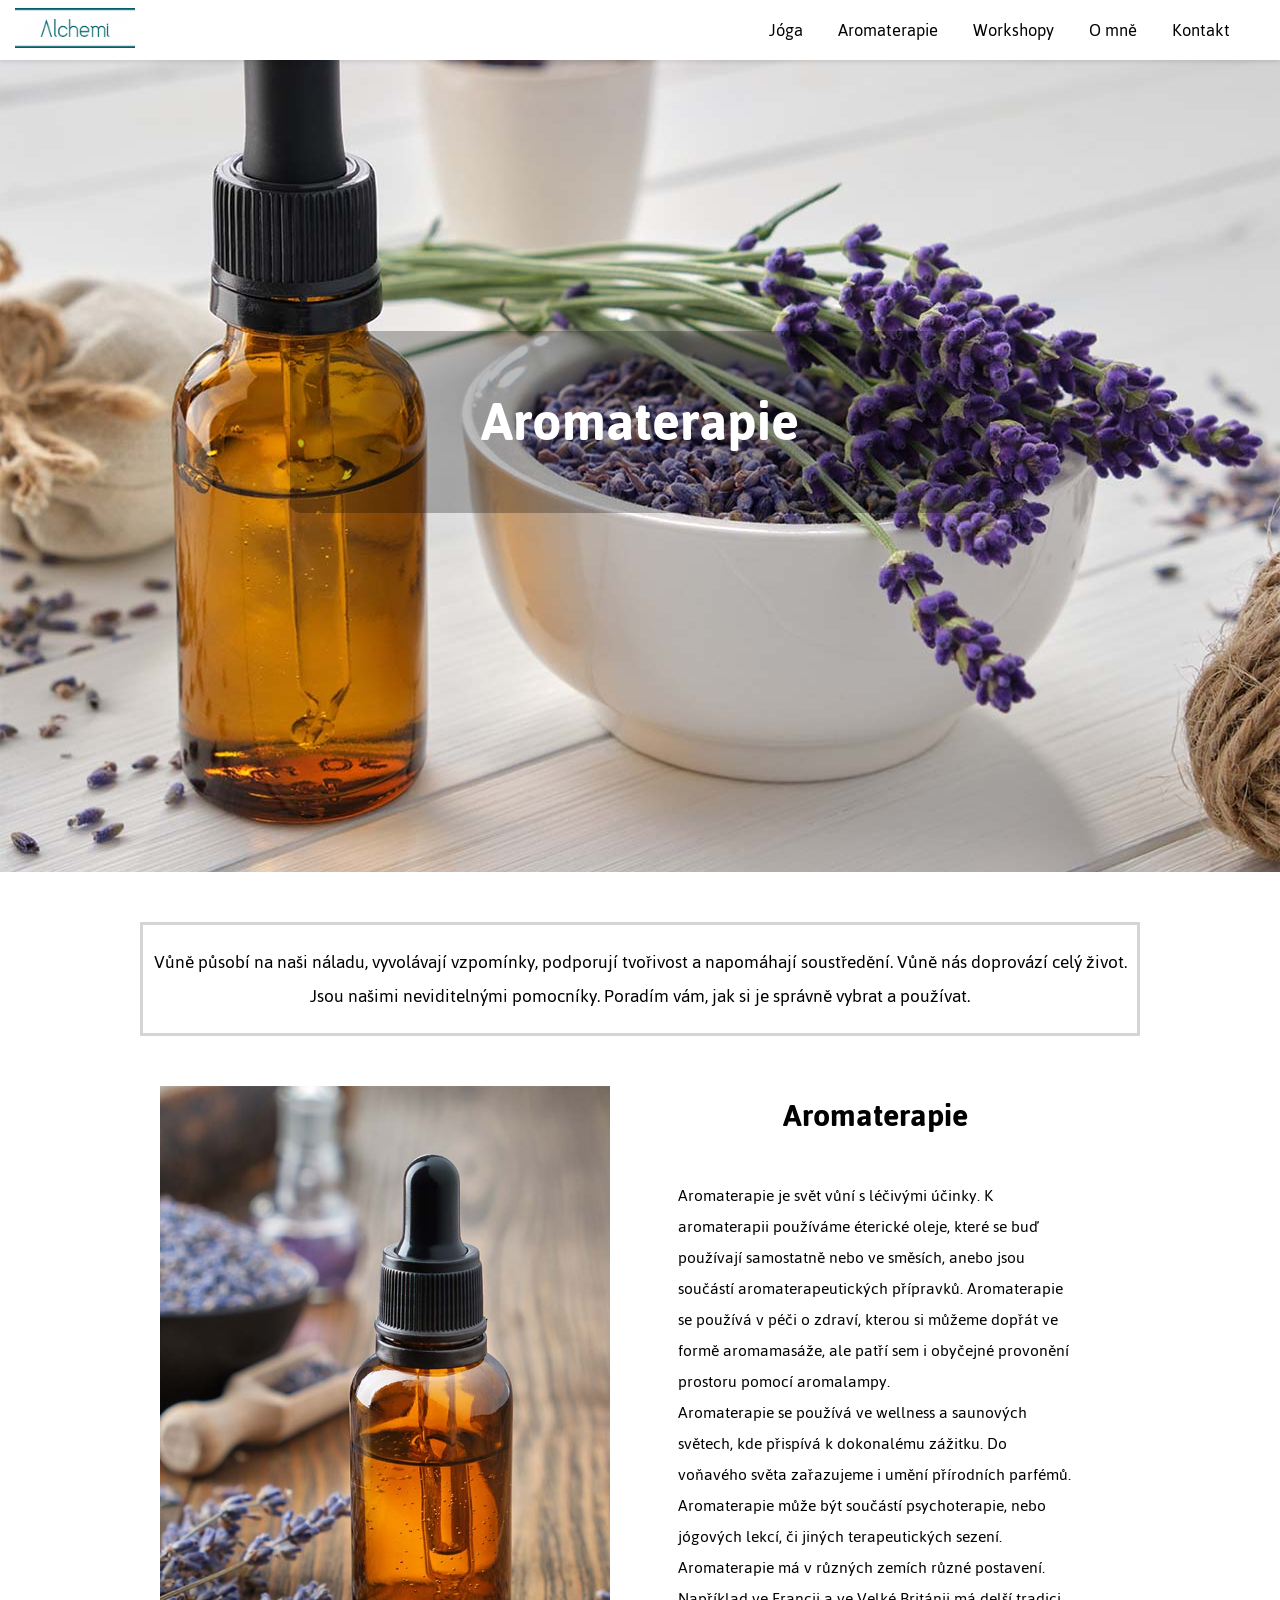
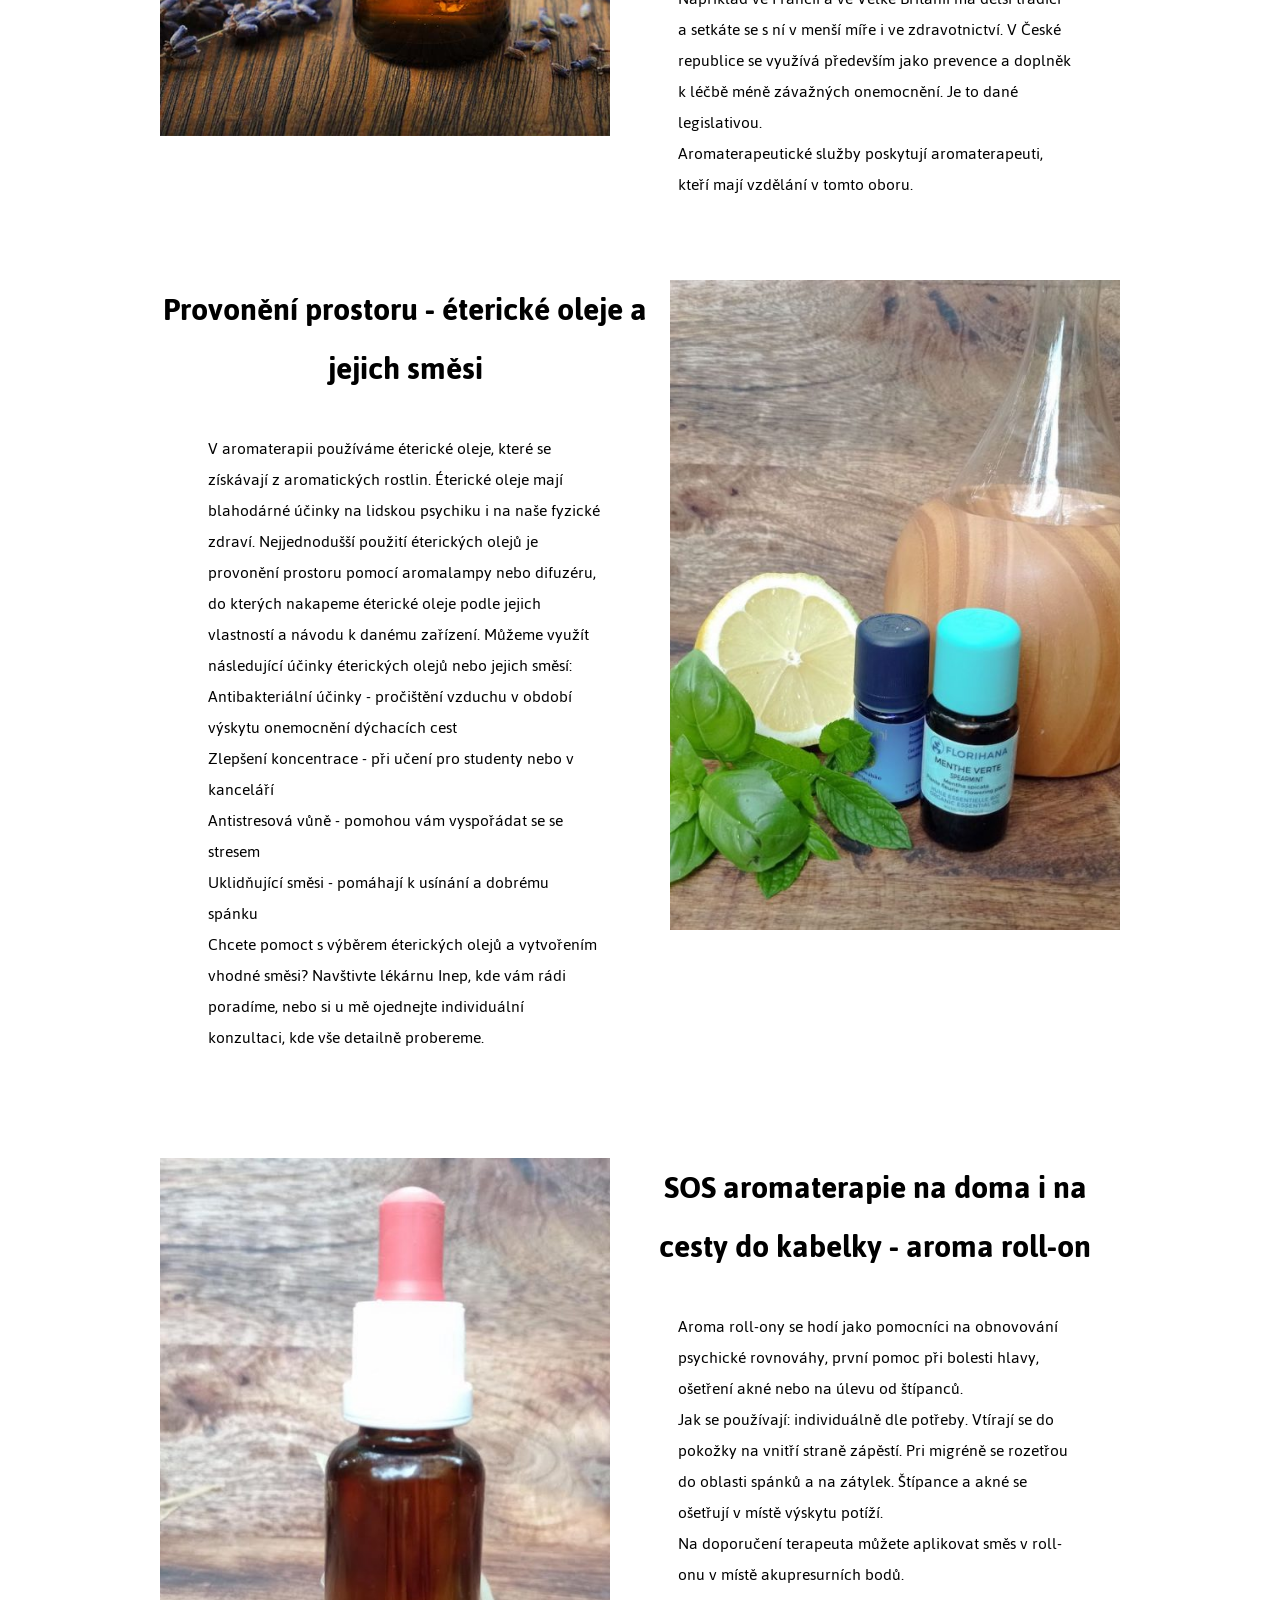
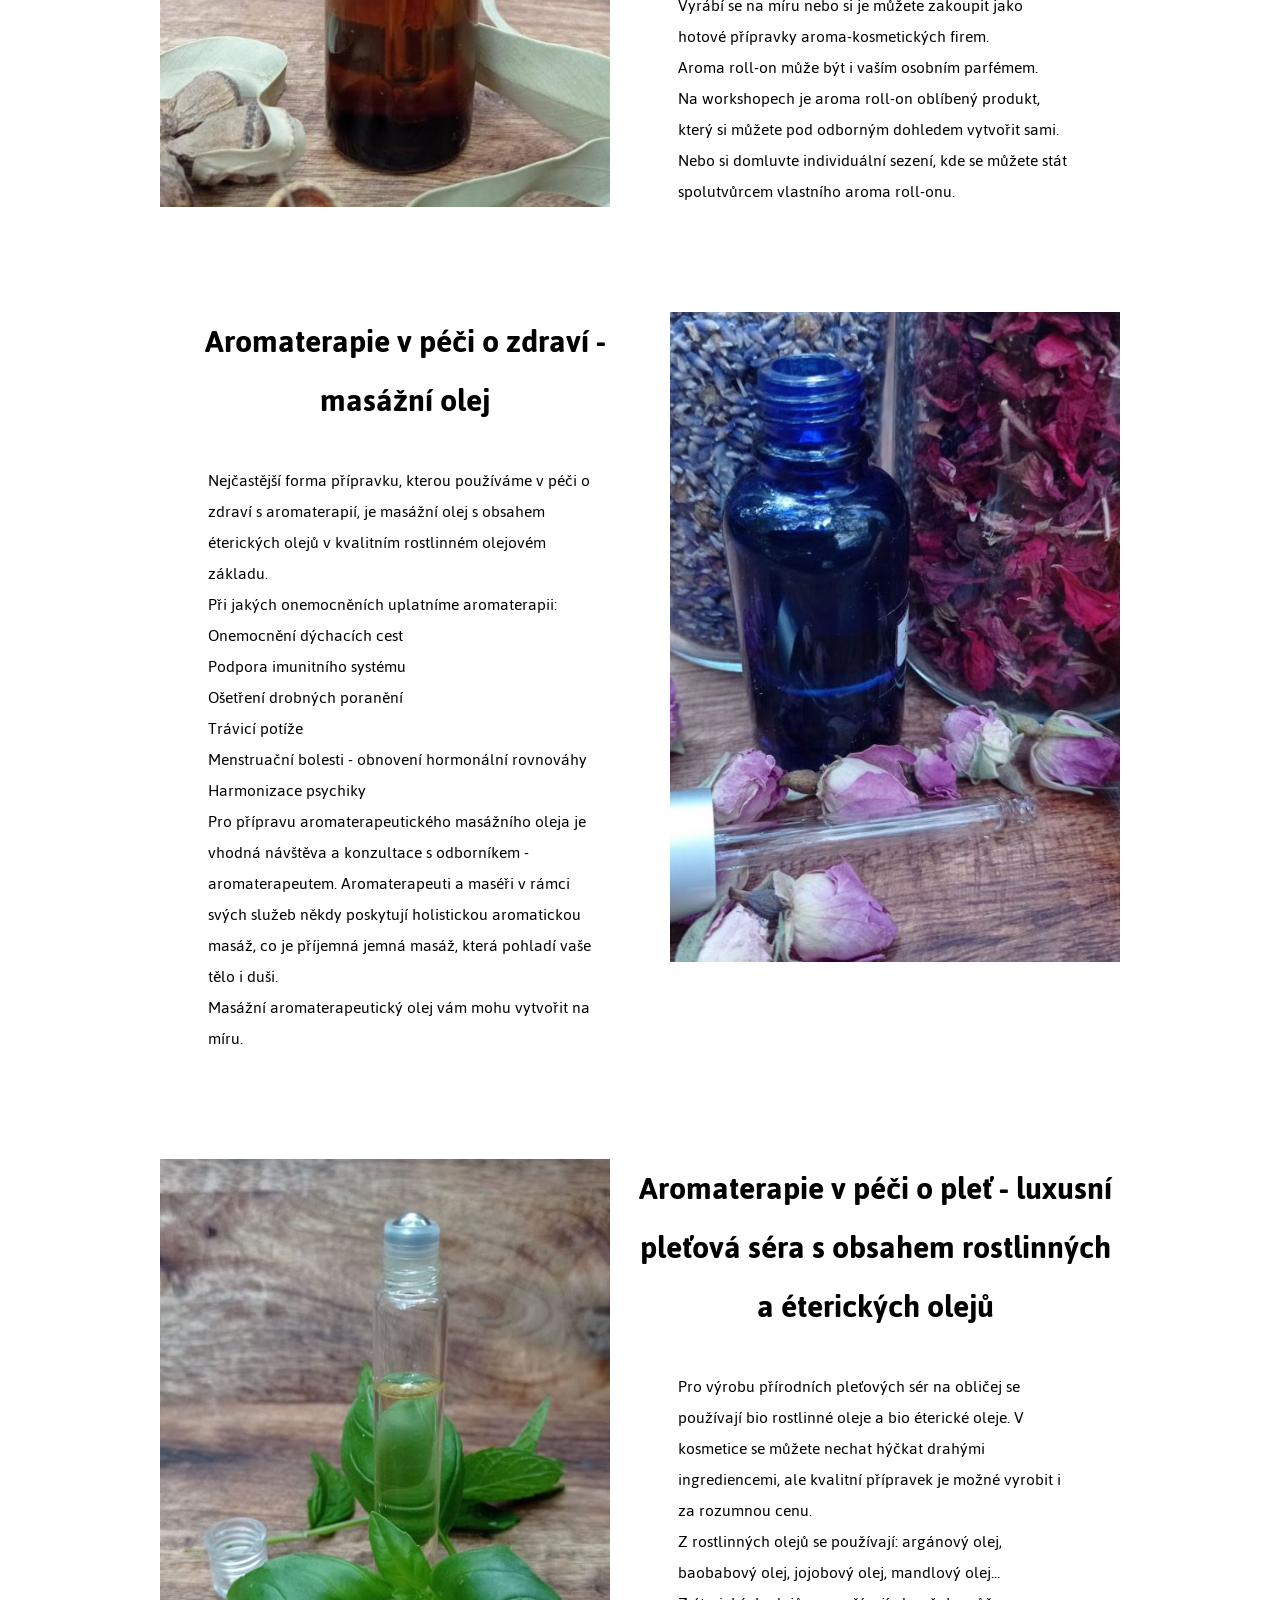
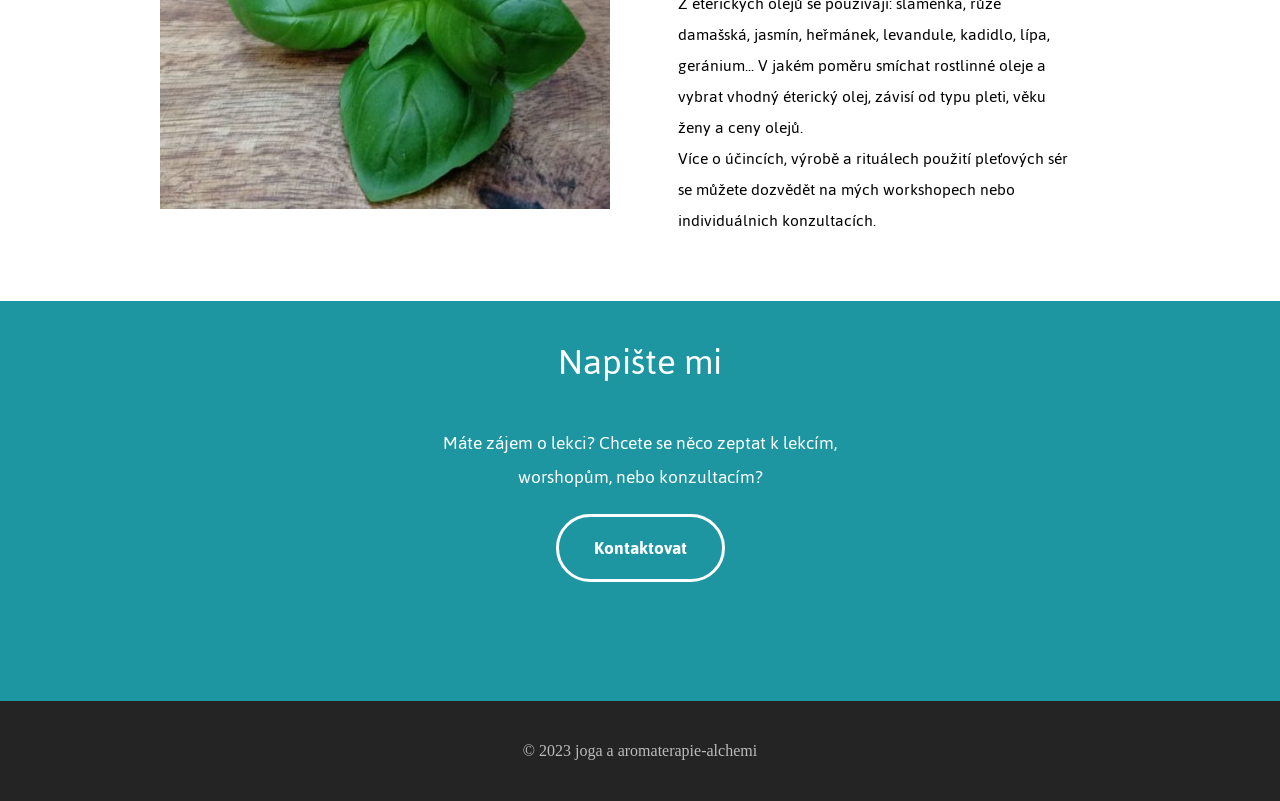
==== aromaterapie.html @ 861e8130 "Add files via upload" ====
<!DOCTYPE html>
<html lang="en">

<head>
    <meta charset="UTF-8">
    <meta name="viewport" content="width=device-width, initial-scale=1.0">
    <title>alchemi.cz</title>
    <link rel="preconnect" href="https://fonts.googleapis.com">
    <link rel="preconnect" href="https://fonts.gstatic.com" crossorigin>
    <link href="https://fonts.googleapis.com/css2?family=Jaldi:wght@400;700&display=swap" rel="stylesheet">
    <link rel="stylesheet" href="CSS/alchemi.css">
    <link rel="stylesheet" href="css/reset.css">
    <link rel="stylesheet" href="css/main.css">
</head>

<body class="body">
    <div class="header">
        <header>
            <div class="header-inner">
                <div class="header-left-logo">
                    <a href="index.html" id="site_title" title="Home">
                        <img src="obrazky/logo-Alchemi-1-300x101.png" class="logo">
                    </a>
                </div>
                <nav class="header-right-nav">
                    <ul>
                        <li><a href="joga.html">Jóga</a></li>
                        <li><a href="aromaterapie.html">Aromaterapie</a></li>
                        <li><a href="workshopy.html">Workshopy</a></li>
                        <li><a href="omne.html">O mně</a></li>
                        <li><a href="konrakt.html">Kontakt</a></li>
                    </ul>
                </nav>
                <!-- Hamburger Button -->
                <button class="hamburger-menu" aria-label="Menu">
                    <img src="obrazky/menu_45dp_1D96A1_FILL0_wght400_GRAD0_opsz48.png" alt="Menu"
                        class="hamburger-icon">
                </button>
                <!-- Sliding Menu -->
                <div class="sliding-menu">
                    <button class="close-menu" aria-label="Close Menu">
                        <img src="obrazky/close_45dp_1D96A1_FILL0_wght400_GRAD0_opsz48.png" alt="Close Menu"
                            class="close-icon">
                    </button>
                    <nav class="menu-nav">
                        <ul>
                            <li><a href="joga.html">Jóga</a></li>
                            <li><a href="aromaterapie.html">Aromaterapie</a></li>
                            <li><a href="workshopy.html">Workshopy</a></li>
                            <li><a href="omne.html">O mně</a></li>
                            <li><a href="konrakt.html">Kontakt</a></li>
                        </ul>
                    </nav>
                </div>
            </div>
        </header>
    </div>
    <div class="front-page">
        <img class="background-img" src="obrazky/zmensene-20241001T192205Z-001/aromaterapie_hlavni_alchemi_v01.jpg"
            alt="front-img">
        <div class="h1-front-div">
            <h1 class="h1-front">
                Aromaterapie
            </h1>
            <h1 class="h1-front">
            </h1>
        </div>
    </div>
    <div class="main-content">
        <div class="introduction">
            <p>Vůně působí na naši náladu, vyvolávají vzpomínky, podporují tvořivost a napomáhají soustředění. Vůně nás
                doprovází celý život. Jsou našimi neviditelnými pomocníky. Poradím vám, jak si je správně vybrat a
                používat.</p>
        </div>
        <div class="event-p">
            <img class="img-event-l" src="obrazky/zmensene-20241001T192205Z-001/aromaterapie_alchemi_A_1280_v01.jpg"
                alt="">
            <div class="event-r-text">
                <h3 class="event-text-h3">
                    Aromaterapie
                </h3>
                <p class="event-text-p">
                    Aromaterapie je svět vůní s léčivými účinky. K aromaterapii používáme éterické oleje, které se buď
                    používají samostatně nebo ve směsích, anebo jsou součástí aromaterapeutických přípravků.
                    Aromaterapie se používá v péči o zdraví, kterou si můžeme dopřát ve formě aromamasáže, ale patří sem
                    i obyčejné provonění prostoru pomocí aromalampy.
                </p>
                <p class="event-text-p">
                    Aromaterapie se používá ve wellness a saunových světech, kde přispívá k dokonalému zážitku. Do
                    voňavého světa zařazujeme i umění přírodních parfémů. Aromaterapie může být součástí psychoterapie,
                    nebo jógových lekcí, či jiných terapeutických sezení.
                </p>
                <p class="event-text-p">
                    Aromaterapie má v různých zemích různé postavení. Například ve Francii a ve Velké Británii má delší
                    tradici a setkáte se s ní v menší míře i ve zdravotnictví. V České republice se využívá především
                    jako prevence a doplněk k léčbě méně závažných onemocnění. Je to dané legislativou.
                </p>
                <p class="event-text-p">
                    Aromaterapeutické služby poskytují aromaterapeuti, kteří mají vzdělání v tomto oboru.
                </p>
            </div>
        </div>
        <div class="event-f">
            <div class="event-l-text">
                <h3 class="event-text-h3">
                    Provonění prostoru - éterické oleje a jejich směsi
                </h3>
                <p class="event-text-p">
                    V aromaterapii používáme éterické oleje, které se získávají z aromatických rostlin. Éterické oleje
                    mají blahodárné účinky na lidskou psychiku i na naše fyzické zdraví. Nejjednodušší použití
                    éterických olejů je provonění prostoru pomocí aromalampy nebo difuzéru, do kterých nakapeme éterické
                    oleje podle jejich vlastností a návodu k danému zařízení.
                    Můžeme využít následující účinky éterických olejů nebo jejich směsí:
                </p>
                <p class="event-text-p">
                    Antibakteriální účinky - pročištění vzduchu v období výskytu onemocnění dýchacích cest
                </p>
                <p class="event-text-p">
                    Zlepšení koncentrace - při učení pro studenty nebo v kanceláří
                </p>
                <p class="event-text-p">
                    Antistresová vůně - pomohou vám vyspořádat se se stresem
                </p>
                <p class="event-text-p">
                    Uklidňující směsi - pomáhají k usínání a dobrému spánku
                </p>
                <p class="event-text-p">
                    Chcete pomoct s výběrem éterických olejů a vytvořením vhodné směsi? Navštivte lékárnu Inep, kde vám
                    rádi poradíme, nebo si u mě ojednejte individuální konzultaci, kde vše detailně probereme.
                </p>
            </div>
            <img class="img-event-r"
                src="obrazky/zmensene-20241001T192205Z-001/aromaterapie_alchemi_difuzer_eo_v02-1024x766.jpg" alt="">
        </div>
        <div class="event-f">
            <img class="img-event-l"
                src="obrazky/zmensene-20241001T192205Z-001/aromaterapie_alchemi_masazniolej_v01-1024x766.jpg" alt="">
            <div class="event-r-text">
                <h3 class="event-text-h3">
                    SOS aromaterapie na doma i na cesty do kabelky - aroma roll-on
                </h3>
                <p class="event-text-p">
                    Aroma roll-ony se hodí jako pomocníci na obnovování psychické rovnováhy, první pomoc při bolesti
                    hlavy, ošetření akné nebo na úlevu od štípanců.
                </p>
                <p class="event-text-p">
                    Jak se používají: individuálně dle potřeby. Vtírají se do pokožky na vnitří straně zápěstí. Pri
                    migréně se rozetřou do oblasti spánků a na zátylek. Štípance a akné se ošetřují v místě výskytu
                    potíží.
                </p>
                <p class="event-text-p">
                    Na doporučení terapeuta můžete aplikovat směs v roll-onu v místě akupresurních bodů.
                </p>
                <p class="event-text-p">
                    Vyrábí se na míru nebo si je můžete zakoupit jako hotové přípravky aroma-kosmetických firem.
                </p>
                <p class="event-text-p">
                    Aroma roll-on může být i vaším osobním parfémem.
                </p>
                <p class="event-text-p">
                    Na workshopech je aroma roll-on oblíbený produkt, který si můžete pod odborným dohledem vytvořit
                    sami. Nebo si domluvte individuální sezení, kde se můžete stát spolutvůrcem vlastního aroma
                    roll-onu.
                </p>
            </div>
        </div>
        <div class="event-f">
            <div class="event-l-text">
                <h3 class="event-text-h3">
                    Aromaterapie v péči o zdraví - masážní olej
                </h3>
                <p class="event-text-p">
                    Nejčastější forma přípravku, kterou používáme v péči o zdraví s aromaterapií, je masážní olej s
                    obsahem éterických olejů v kvalitním rostlinném olejovém základu.
                </p>
                <p class="event-text-p">
                    Při jakých onemocněních uplatníme aromaterapii:
                </p>
                <p class="event-text-p">
                    Onemocnění dýchacích cest
                </p>
                <p class="event-text-p">
                    Podpora imunitního systému
                </p>
                <p class="event-text-p">
                    Ošetření drobných poranění
                </p>
                <p class="event-text-p">
                    Trávicí potíže
                </p>
                <p class="event-text-p">
                    Menstruační bolesti - obnovení hormonální rovnováhy
                    Harmonizace psychiky
                </p>
                <p class="event-text-p">
                    Pro přípravu aromaterapeutického masážního oleja je vhodná návštěva a konzultace s odborníkem -
                    aromaterapeutem.
                    Aromaterapeuti a maséři v rámci svých služeb někdy poskytují holistickou aromatickou masáž, co je
                    příjemná jemná masáž, která pohladí vaše tělo i duši.
                </p>
                <p class="event-text-p">
                    Masážní aromaterapeutický olej vám mohu vytvořit na míru.
                </p>
            </div>
            <img class="img-event-r"
                src="obrazky/zmensene-20241001T192205Z-001/aromaterapie_alchemi_masazniolej_v02-1024x766.jpg" alt="">
        </div>
        <div class="event-f">
            <img class="img-event-l"
                src="obrazky/zmensene-20241001T192205Z-001/aromaterapie_alchemi_rollon_v01-1024x766.jpg" alt="">
            <div class="event-r-text">
                <h3 class="event-text-h3">
                    Aromaterapie v péči o pleť - luxusní pleťová séra s obsahem rostlinných a éterických olejů
                </h3>
                <p class="event-text-p">
                    Pro výrobu přírodních pleťových sér na obličej se používají bio rostlinné oleje a bio éterické
                    oleje. V kosmetice se můžete nechat hýčkat drahými ingrediencemi, ale kvalitní přípravek je možné
                    vyrobit i za rozumnou cenu.
                </p>
                <p class="event-text-p">
                    Z rostlinných olejů se používají: argánový olej, baobabový olej, jojobový olej, mandlový olej...
                </p>
                <p class="event-text-p">
                    Z éterických olejů se používají: slaměnka, růže damašská, jasmín, heřmánek, levandule, kadidlo,
                    lípa, geránium...
                    V jakém poměru smíchat rostlinné oleje a vybrat vhodný éterický olej, závisí od typu pleti, věku
                    ženy a ceny olejů.
                </p>
                <p class="event-text-p">
                    Více o účincích, výrobě a rituálech použití pleťových sér se můžete dozvědět na mých workshopech
                    nebo individuálnich konzultacích.
                </p>
            </div>
        </div>
        <div class="contact-me">
            <h1>Napište mi</h1>
            <p>Máte zájem o lekci? Chcete se něco zeptat k lekcím, worshopům, nebo konzultacím?</p>
            <a href="kontakt.html" class="contact-me-button">Kontaktovat</a>
            <div class="contact-me-logos">
                <a href="#" class="contact-me-logo">
                    <img src="" alt="">
                </a>
                <a href="#" class="contact-me-logo">
                    <img src="" alt="">
                </a>
                <a href="#" class="contact-me-logo">
                    <img src="" alt="">
                </a>
            </div>
        </div>
        <div class="footer">
            <p class="copyright">
                © 2023 joga a aromaterapie-alchemi
            </p>
        </div>
    </div>
    <script src="JS/alchemi.js"></script>
</body>

</html>
---- CSS/alchemi.css ----
.jaldi-regular {
    font-family: "Jaldi", sans-serif;
    font-weight: 400;
    font-style: normal;
}

.jaldi-bold {
    font-family: "Jaldi", sans-serif;
    font-weight: 700;
    font-style: normal;
}

html {
    width: 100%;
}


html,
body {
    margin: 0;
    padding: 0;
}


*,
*::before,
*::after {
    box-sizing: border-box;
}


body {
    width: 100%;
    margin: 0;
    background-color: #FFF;
}

a {
    cursor: pointer;
    color: black;
    text-decoration: none;
}


.header {
    width: 100%;
    position: sticky;
    top: 0;
    background-color: white;
    z-index: 1000;
    padding: 0 15px;
    box-shadow: 0 2px 4px rgba(0, 0, 0, 0.1);
}


.header-inner {
    display: flex;
    justify-content: space-between;
    align-items: center;
    height: 60px;
}

.header-left-logo {
    display: block;
}

.header-right-nav ul {
    display: flex;
    flex-direction: row;
    justify-content: right;
}

.logo {
    width: 120px;
    /* Adjust size for small screens */
    height: auto;
}

.header-right-nav li {
    font-family: "Jaldi", sans-serif;
    margin-right: 35px;
    font-size: 19px;
    display: block;
}

.hamburger-menu {
    background: none;
    border: none;
    padding: 0;
    cursor: pointer;
}

.front-page {
    display: flex;
    width: 100%;
    margin-top: 62px;
    height: 600px;
    justify-content: center;
    align-items: center;

}

.h1-front-div {
    min-width: 700px;
    border-radius: 10px;
    background-color: rgba(0, 0, 0, 0.267);
}

.h1-front {
    position: static;
    z-index: 1;
    color: white;
    font-family: Jaldi;
    text-align: center;
    font-size: 60px;

}


.h1-front:first-child {
    margin-bottom: 0;
}


.h1-front:last-child {
    margin-top: 0;
}

.background-img {
    position: absolute;
    width: 100%;
    height: 100%;
    object-fit: cover;
    z-index: -1;
    left: 0;
    margin-bottom: 1px;
}


.footer {
    position: relative;
    width: 100%;
    height: 100px;
    background-color: rgb(36, 36, 36);
    display: flex;
    align-items: center;
    justify-content: center;
}

.copyright {
    color: rgb(187, 187, 187);
}



.event-main {
    display: flex;
    flex-direction: row;
    justify-content: space-between;
    position: static;
    margin-top: 220px;
    margin-bottom: 25px;
    max-width: 1000px;
    background-color: white;
    border-radius: 30px;
    padding: 40px 20px;

}

.event-o {
    display: flex;
    flex-direction: row;
    justify-content: space-between;
    position: static;
    margin-top: 300px;
    margin-bottom: 25px;
    max-width: 1000px;
    background-color: white;
    border-radius: 30px;
    padding: 40px 20px;

}


.event-h-1 {
    display: flex;
    flex-direction: row;
    justify-content: space-between;
    position: static;
    margin-top: 300px;
    margin-bottom: 25px;
    max-width: 1000px;
    max-height: 25w0px;
    background-color: white;
    border-radius: 30px;


}

.event-h {
    display: flex;
    flex-direction: row;
    justify-content: space-between;
    position: static;
    margin-top: 50px;
    margin-bottom: 25px;
    max-width: 1000px;
    max-height: 25w0px;
    background-color: white;
    border-radius: 30px;


}


.event-f {
    display: flex;
    flex-direction: row;
    justify-content: space-between;
    position: static;
    margin-top: 0px;
    margin-bottom: 25px;
    max-width: 1000px;
    background-color: white;
    border-radius: 30px;
    padding: 40px 20px;

}


.event {
    display: flex;
    flex-direction: row;
    justify-content: space-between;
    position: static;
    margin-top: 150px;
    margin-bottom: 25px;
    max-width: 1000px;
    background-color: white;
    border-radius: 30px;
    padding: 40px 20px;

}

.event-p {
    display: flex;
    flex-direction: row;
    justify-content: space-between;
    position: static;
    margin-top: 10px;
    max-width: 1000px;
    background-color: white;
    border-radius: 30px;
    padding: 40px 20px;

}

.event-k {
    display: flex;
    flex-direction: row;
    justify-content: space-between;
    position: static;
    margin-top: 300px;
    max-width: 1000px;
    background-color: white;
    border-radius: 30px;
    padding: 40px 20px;

}

.event-pp {
    display: flex;
    flex-direction: row;
    justify-content: space-between;
    position: static;
    margin-top: 170px;
    max-width: 1000px;
    background-color: white;
    border-radius: 30px;
    padding: 40px 20px;

}

.img-event-l {
    max-height: 650px;
    max-width: 450px;
    object-fit: cover;
    margin-right: 10px;
}

.img-event-r {
    max-height: 650px;
    max-width: 450px;
    object-fit: cover;
    margin-left: 10px;
}

.img-event-l-h {
    height: 280px;
    width: 450px;
    object-fit: cover;
    margin-right: 10px;
    object-position: 0 -100px;
    /* Change this line */
}

.img-event-r-h {
    height: 280px;
    width: 450px;
    object-fit: cover;
    margin-left: 10px;
}

.main-content {
    display: flex;
    flex-direction: column;
    align-items: center;
}


.event-p-text {
    font-family: Jaldi;
    margin-left: 25px;
    max-width: 450px;
}


.event-r-text {
    font-family: Jaldi;
    margin-left: 10px;
    min-width: 300px;
    max-width: 500px;
}

.event-l-text {
    font-family: Jaldi;
    margin-right: 10px;
    min-width: 300px;
    max-width: 500px;
}

.event-text-h3 {
    font-size: 35px;
    margin-top: 0;
    padding-top: 0;
    text-align: center;
    /* Ensure header text is centered */
}

.event-text-p {
    font-size: 18px;
    margin: 0 3rem;

}

.event-text-p-p {
    font-size: 18px;
    margin: 0 3rem;
    margin-bottom: 20px;

}

.event-text-p-spzl {
    font-size: 20px;
    color: rgb(146, 48, 97);
    font-weight: 800;
}


.introduction {
    margin-top: 200px;
    max-width: 1000px;
    border: solid 3px #D5D5D5;
}

.introduction p {
    font-size: 20px;
    font-family: jaldi;
    text-align: center;
}

.main-menu {
    background-color: white;
    max-width: 1140px;
    margin-top: 30px;
    border-radius: 30px;
    height: 300px;
    margin-bottom: 70px;
}

.main-menu-inner {
    display: flex;
    justify-content: space-between;
    padding: 0 0px;
    font-family: jaldi;
    align-items: center;
}

.main-menu-inner p {
    font-size: 20px;
    text-align: center;
}

.main-menu-element-a {
    font-size: 35px;
    text-align: center;
}

.main-menu img {
    height: 50px;
    object-fit: contain;
}

.main-menu-element {

    width: 250px;
    padding: 50px 0 10px;
    margin: 0 20px;
    display: flex;
    flex-direction: column;
    align-items: center;
    height: 260px;
}

.rewiev {
    display: flex;
    flex-direction: column;
    width: 100%;
    height: auto;
    /* Allow the height to adjust dynamically */
    padding: 20px;
    background-color: #F2F2F2;
    box-sizing: border-box;
    /* Include padding in total width/height */
}

.rewiev p {
    font-family: jaldi;
    max-width: 460px;
    text-align: center;
}

.rewiev-p {
    font-size: 20px;
}

.rewiev-h1 {
    font-size: 20px;
    font-weight: 600;
    margin: 0;
}

.rewiev-h2 {
    font-size: 12px;
    margin-top: 0;
}

.rewiev h1 {
    font-family: jaldi;
    text-align: center;
    font-size: 50px;
}

.rewiev-collum {
    display: flex;
    flex-direction: row;
    flex-wrap: wrap;
    /* Ensure items wrap on smaller screens */
    justify-content: center;
    /* Center the items */
    gap: 20px;
    /* Add space between columns */
    margin: 0;
}


.rewiev-cell {
    width: 450px;
    display: flex;
    flex-direction: column;
}

.rewiev-content {
    display: flex;
    flex-direction: column;
    width: 100%;
}

.contact-button {
    color: grey;
    border-radius: 100px;
    border: solid;
    border-width: 2px;
    padding: 5px 40px;
    font-size: 18px;
    font-weight: 600;
    margin-left: 80px;
}

.contact-button:hover {
    background-color: #1D96A1;
    color: white;
    border: #1D96A1;
    transition: color 1s, border 1s;
}

.contact-me {
    background-color: #1D96A1;
    color: white;
    font-family: jaldi;
    width: 100%;
    height: 400px;
    display: flex;
    flex-direction: column;
    width: 100%;
    align-items: center;
}

.contact-me h1 {
    font-size: 40px;
    font-weight: 400;
    margin-bottom: 10px;
}

.contact-me p {
    max-width: 400px;
    text-align: center;
    font-size: 20px;
}

.contact-me-button {
    color: white;
    border-radius: 100px;
    border: solid;
    border-width: 3px;
    padding: 14px 35px;
    font-size: 20px;
    font-weight: 600;
}

.contact-me-button:hover {
    background-color: grey;
    border: grey;
    transition: background-color 1s, border 1s;
}

.kontakt-h h1 {
    font-family: jaldi;
    font-size: 40px;
    text-align: center;
    font-weight: 400;
}

.hamburger-menu {
    display: none;
    /* Hidden by default */
    background: none;
    border: none;
    padding: 0;
    cursor: pointer;
    z-index: 1002;
    /* Ensure it is above the sliding menu */
}

.hamburger-icon {
    width: 30px;
    /* Adjust size as needed */
    height: 30px;
}

/* Sliding menu styles */
.sliding-menu {
    position: fixed;
    top: 0;
    right: -100%;
    /* Initially hidden off-screen */
    width: 80%;
    /* Covers 80% of the viewport width */
    height: 100%;
    background-color: rgba(0, 0, 0, 0.5);
    /* Half-transparent black background */
    transition: right 0.3s ease-in-out;
    z-index: 1001;
    overflow-y: auto;
    /* Enable scrolling if needed */
}


/* Close button styling */
.close-menu {
    position: absolute;
    top: 20px;
    right: 20px;
    background: none;
    border: none;
    padding: 0;
    cursor: pointer;
    z-index: 1002;
}

.close-icon {
    width: 30px;
    /* Adjust size as needed */
    height: 30px;
    object-fit: contain;
    /* Ensures the image scales nicely */
}

.sliding-menu.active {
    right: 0;
    /* Slide in from the left */
}

.menu-nav ul {
    list-style: none;
    padding: 20px;
    margin: 0;
    display: flex;
    flex-direction: column;
    gap: 20px;
    /* Add spacing between items */
}

.menu-nav li a {
    text-decoration: none;
    font-family: "Jaldi", sans-serif;
    font-size: 20px;
    color: white;
}

/* Base styles remain the same as your original CSS */

/* Responsive Design */
@media (max-width: 1200px) {
    .header-inner {
        margin-left: 50px;
        margin-right: 50px;
    }

    .logo {
        width: 90px;
    }

    .header-right-nav li {
        font-size: 17px;
        margin-right: 20px;
    }

    .h1-front {
        font-size: 45px;
    }

    .main-menu-inner p {
        font-size: 18px;
    }

    .main-menu-element-a {
        font-size: 30px;
    }

    .img-event-l,
    .img-event-r {
        height: 550px;
        width: 400px;
    }

    .event-main,
    .event-f,
    .event-o,
    .event {
        margin-top: 150px;
        max-width: 800px;
        padding: 30px 10px;
    }

    .event-text-h3 {
        font-size: 30px;
    }

    .event-text-p {
        font-size: 18px;
    }
}

@media (max-width: 768px) {


    .header-right-nav ul {
        flex-direction: column;
    }

    .header-right-nav li {
        margin-right: 0;
        margin-bottom: 10px;
    }


    .hamburger-menu {
        display: block;
        /* Show the hamburger button */
    }


    .header-right-nav {
        display: none;
    }


    .front-page {
        flex-direction: column;
        height: 400px;
    }

    .h1-front-div {
        min-width: 400px;
    }

    .h1-front {
        font-size: 35px;
    }

    .img-event-l,
    .img-event-r {
        height: 400px;
        width: 300px;
    }

    .event-h {
        flex-direction: column;
        align-items: center;
        text-align: center;
        margin-top: 50px;
    }

    .event-main {
        flex-direction: column;
        align-items: center;
        text-align: center;
        margin-top: 300px;
    }

    .event-f,
    .event-o,
    .event,
    .event-h-1,
    .event-p {
        flex-direction: column;
        align-items: center;
        text-align: center;
    }

    .event-r-text,
    .event-l-text {
        margin: 0;
    }

    .main-menu {
        width: 100%;
        margin-top: 20px;
        height: auto;
    }

    .main-menu-inner {
        flex-direction: column;
    }

    .main-menu-element {
        margin: 20px 0;
    }

    .rewiev-collum {
        flex-direction: column;
        /* Stack items vertically */
        align-items: center;
        /* Center items */
        margin: 0;
        padding: 0 10px;
        /* Add padding for small screens */
    }

    .rewiev-cell {
        width: 100%;
        /* Ensure it takes full width on smaller screens */
        margin-bottom: 20px;
        justify-content: center;
        align-items: center;
    }

    .rewiev h1 {
        font-size: 24px;
        /* Reduce header size */
        margin-bottom: 20px;
    }

    .rewiev p {
        font-size: 16px;
        /* Reduce paragraph text size */
    }


    .contact-button {
        margin: 0;
    }

    .introduction {
        margin-top: 300px;
    }

    .contact-me {
        text-align: center;
        height: auto;
        padding: 20px;
    }

    .contact-me p {
        max-width: 100%;
    }
}

@media (max-width: 480px) {

    .header-inner {
        padding: 0 20px;
    }

    .hamburger-icon {
        width: 20px;
        height: 20px;
    }

    .menu-nav ul {
        gap: 10px;
        /* Reduce spacing for better fit */
    }

    .menu-nav li a {
        font-size: 16px;
        /* Smaller text for better fit */
    }

    .close-icon {
        width: 18px;
        height: 18px;
    }

    .event-p {
        align-items: center;
    }

    .header-inner {
        margin-left: 10px;
        margin-right: 10px;
    }

    .logo {
        width: 70px;
    }

    .h1-front {
        font-size: 25px;
    }

    .h1-front-div {
        min-width: 300px;
    }


    .event-text-h3 {
        font-size: 24px;
    }

    .event-text-p {
        font-size: 16px;
    }

    .img-event-l,
    .img-event-r {
        height: 300px;
        width: 200px;
    }

    .rewiev h1 {
        font-size: 30px;
    }

    .rewiev-p {
        font-size: 16px;
    }

    .rewiev-h1 {
        font-size: 18px;
    }

    .introduction p {
        font-size: 16px;
    }

    .rewiev-h2 {
        font-size: 10px;
    }

    .contact-me h1 {
        font-size: 25px;
    }

    .contact-me p {
        font-size: 16px;
        max-height: 50px;
    }

    .contact-me-button {
        font-size: 16px;
        padding: 10px 20px;
    }

    .contact-button {
        font-size: 16px;
        align-items: center;
        margin: 0;
    }

    .header {
        width: 100%;
        border-radius: 0;
        margin: none;
        top: 0;
        padding: auto;
    }

    header {
        width: 100%;
        border-radius: 0;
        margin: none;
        top: 0;
        padding: auto;
    }

    .header-inner {
        width: 100%;
        border-radius: 0;
        margin: 0;
        padding: auto;
    }

    .contact-me {
        padding: 0;
    }
}
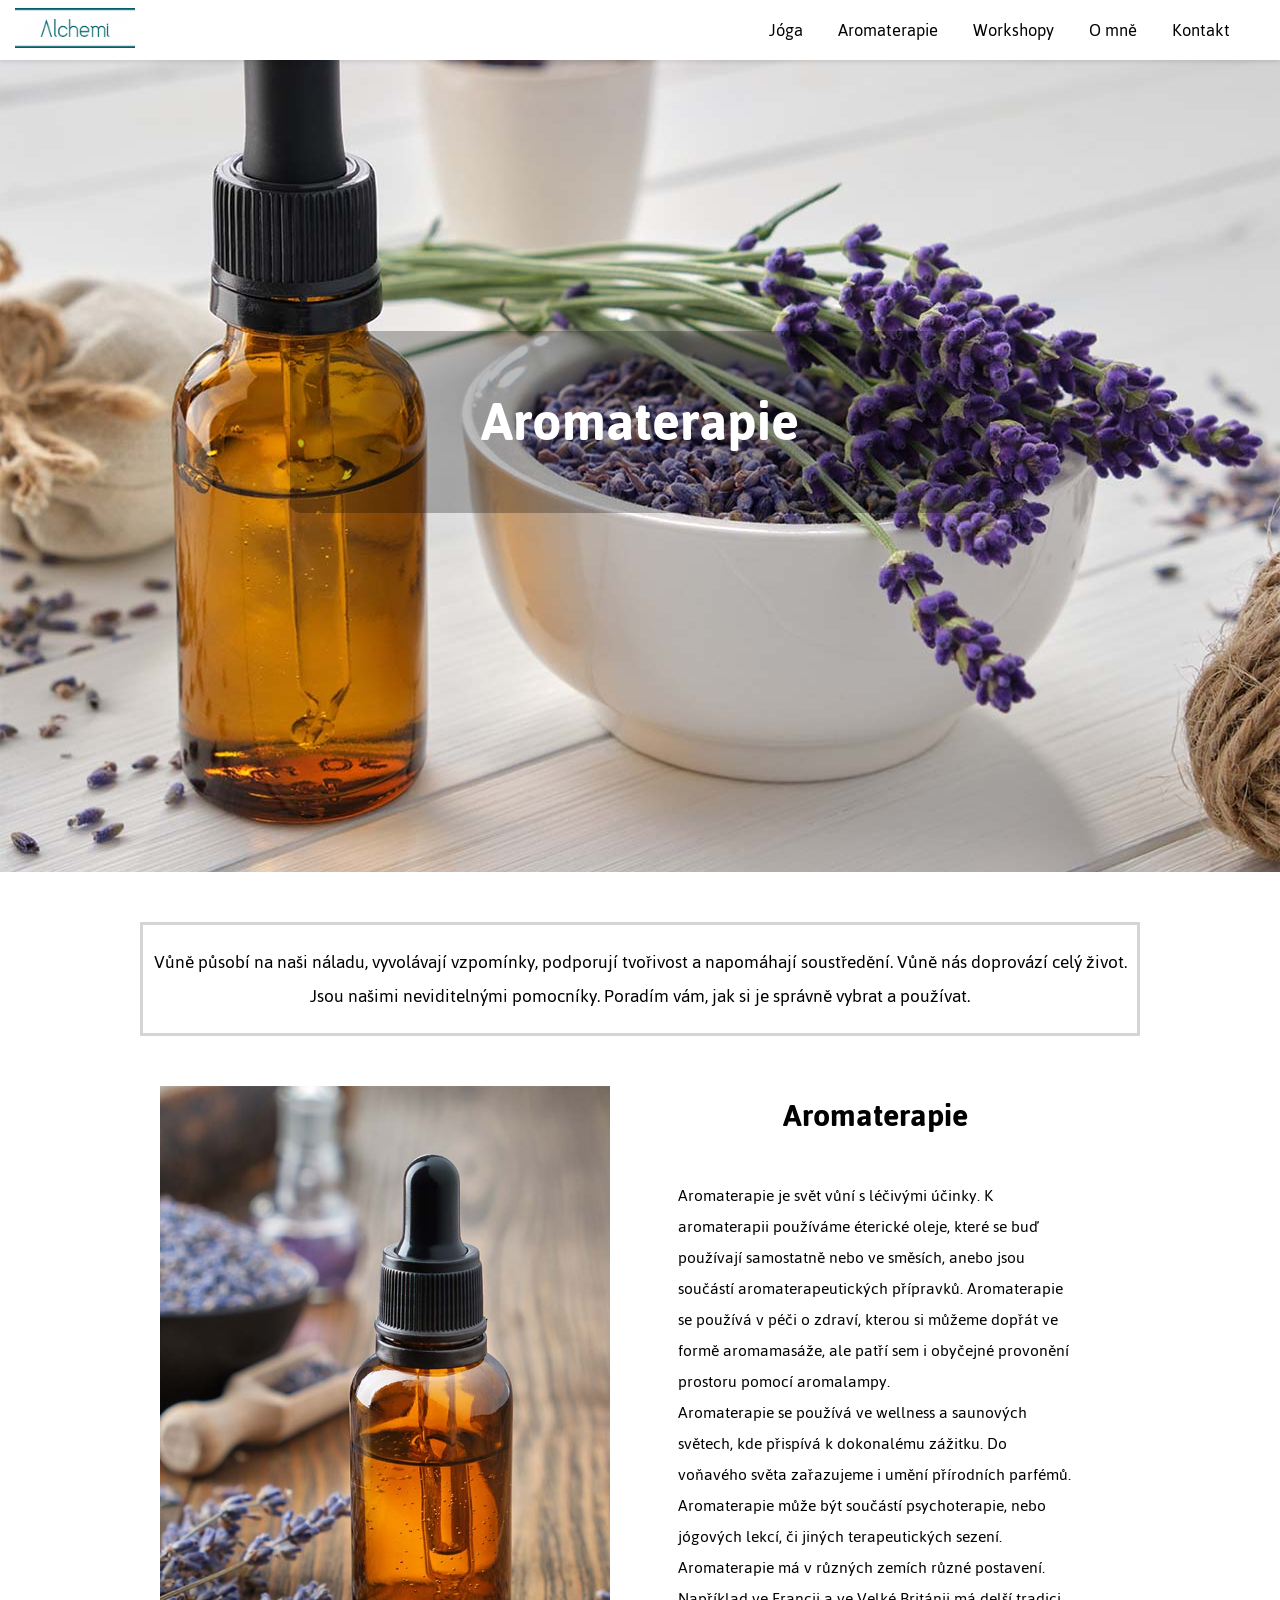
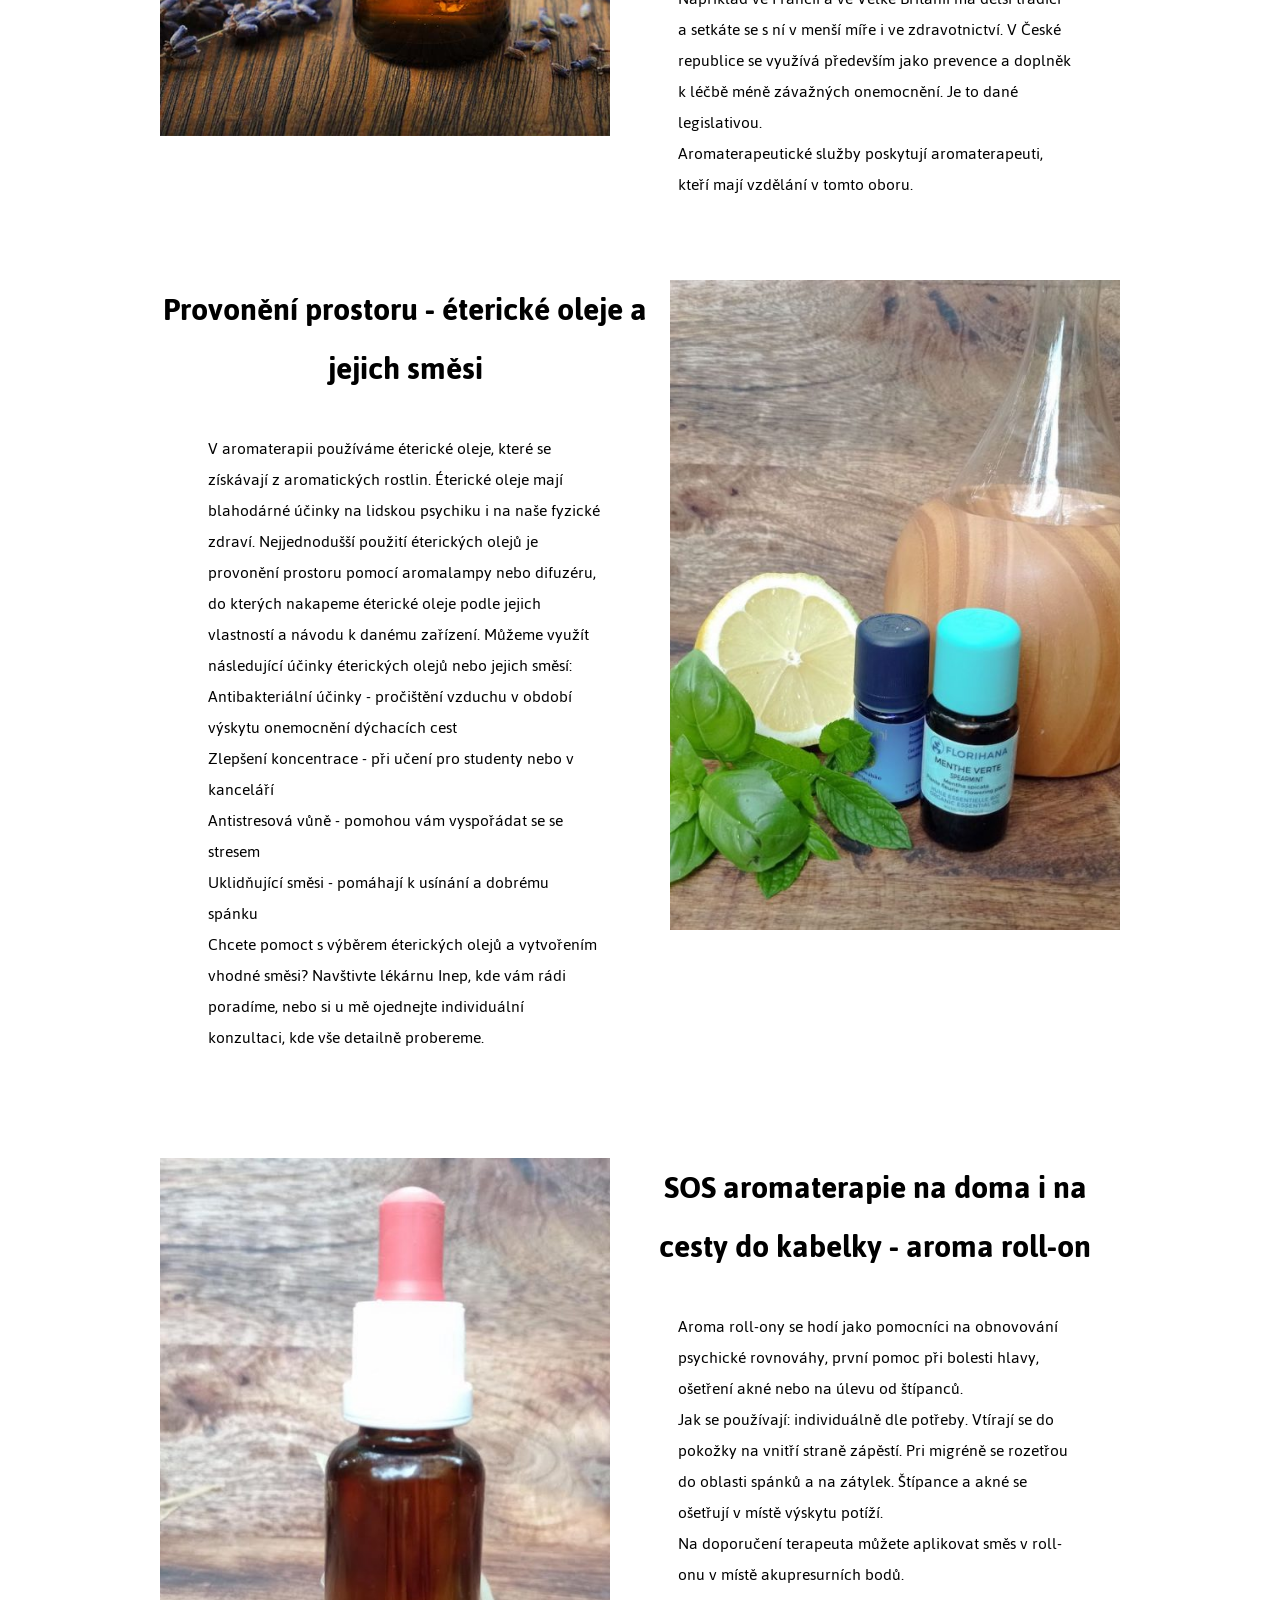
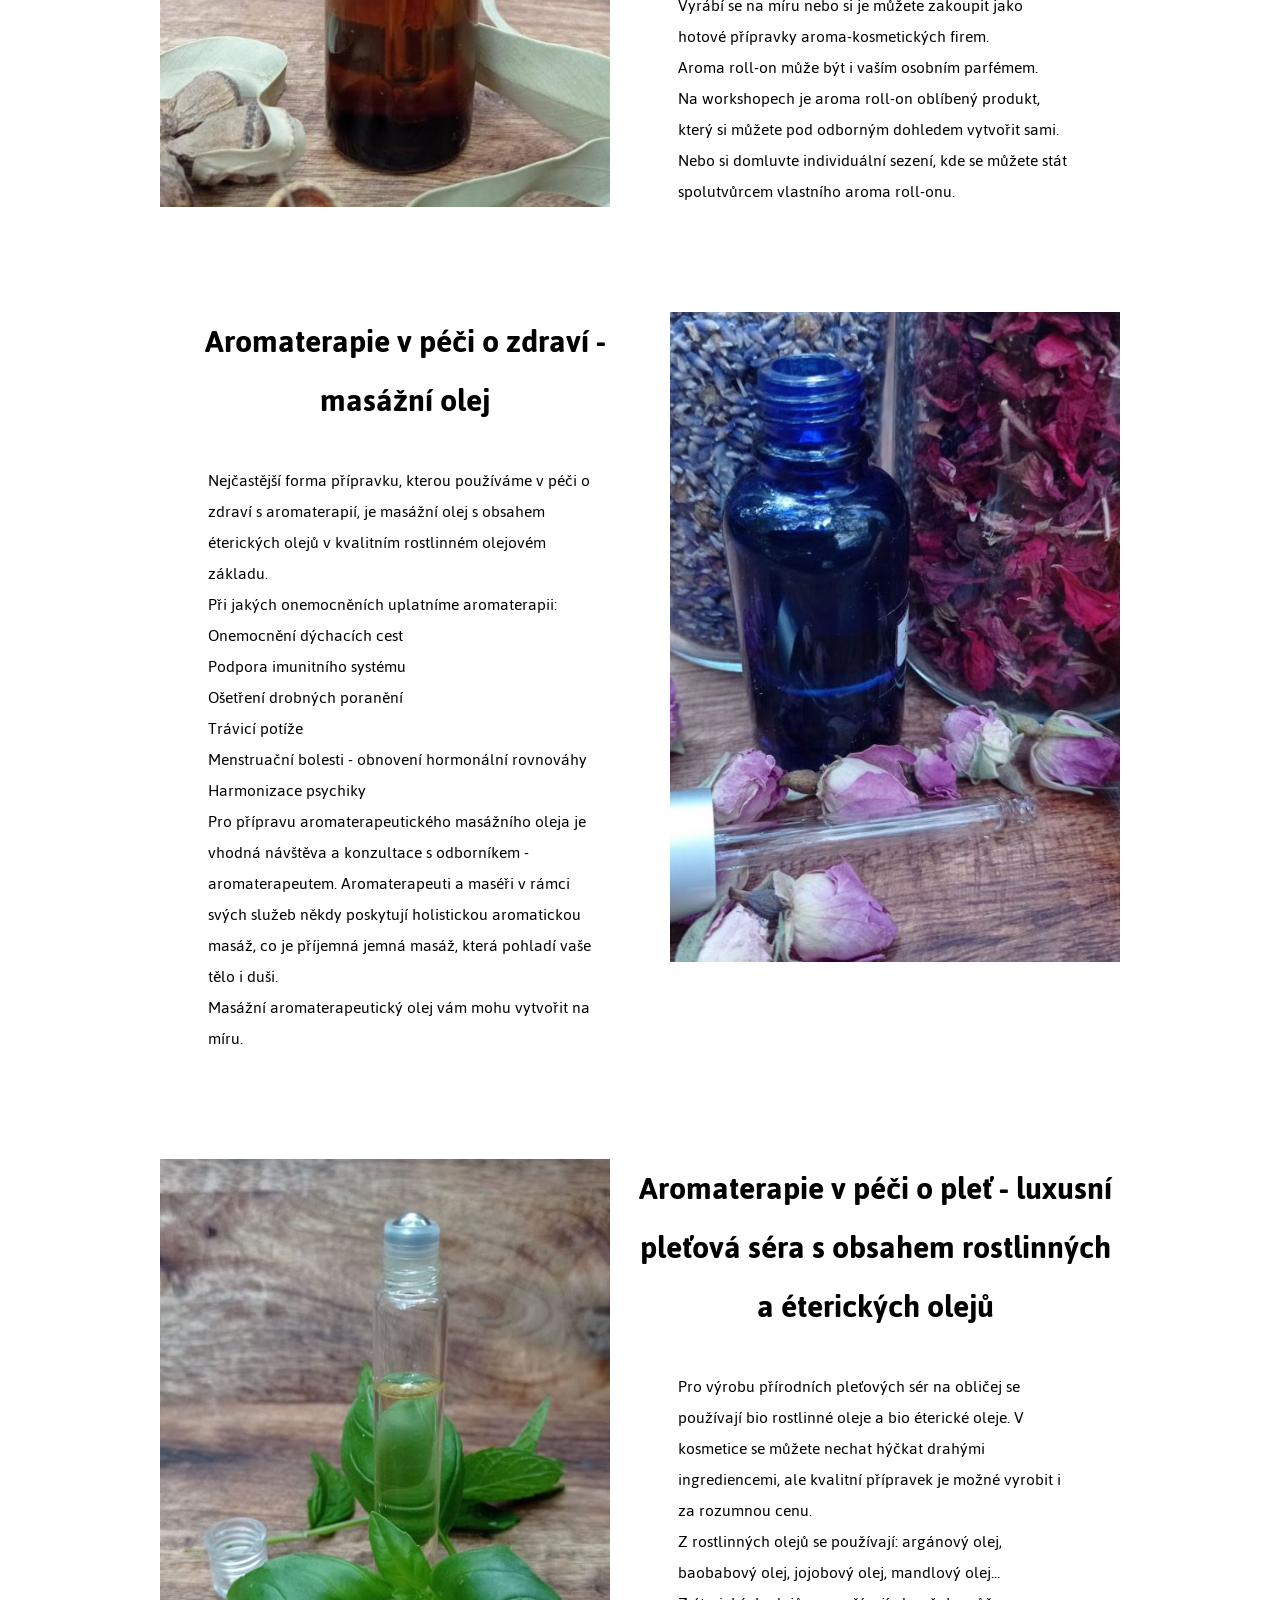
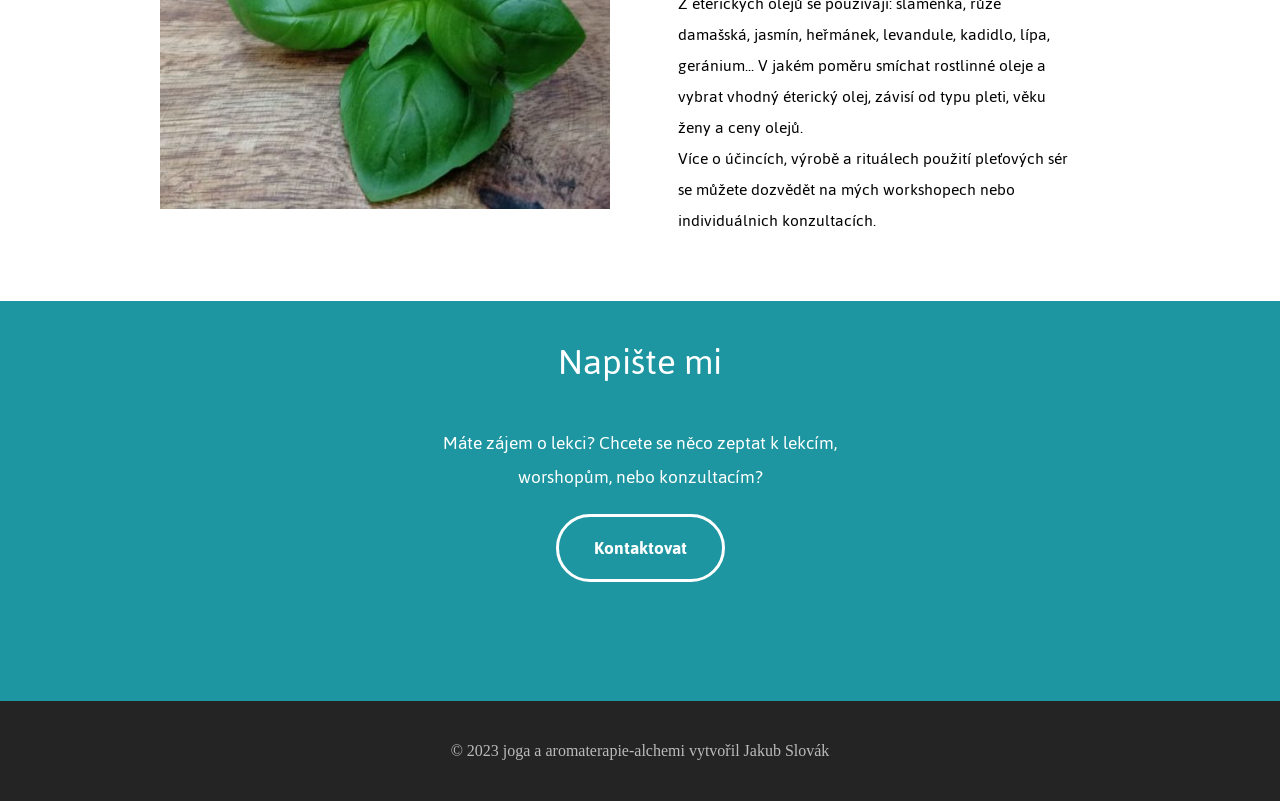
==== commit 540e9ee2: "pridani: ikona a nozicka" ====
--- a/aromaterapie.html
+++ b/aromaterapie.html
@@ -11,8 +11,9 @@
     <link rel="stylesheet" href="CSS/alchemi.css">
     <link rel="stylesheet" href="css/reset.css">
     <link rel="stylesheet" href="css/main.css">
+    <link rel="icon" href="obrazky/logo-Alchemi-1-300x101.png" type="image/png">
 </head>
-
+ 
 <body class="body">
     <div class="header">
         <header>
@@ -28,7 +29,7 @@
                         <li><a href="aromaterapie.html">Aromaterapie</a></li>
                         <li><a href="workshopy.html">Workshopy</a></li>
                         <li><a href="omne.html">O mně</a></li>
-                        <li><a href="konrakt.html">Kontakt</a></li>
+                        <li><a href="kontakt.html">Kontakt</a></li>
                     </ul>
                 </nav>
                 <!-- Hamburger Button -->
@@ -48,7 +49,7 @@
                             <li><a href="aromaterapie.html">Aromaterapie</a></li>
                             <li><a href="workshopy.html">Workshopy</a></li>
                             <li><a href="omne.html">O mně</a></li>
-                            <li><a href="konrakt.html">Kontakt</a></li>
+                            <li><a href="kontakt.html">Kontakt</a></li>
                         </ul>
                     </nav>
                 </div>
@@ -250,7 +251,7 @@
         </div>
         <div class="footer">
             <p class="copyright">
-                © 2023 joga a aromaterapie-alchemi
+                © 2023 joga a aromaterapie-alchemi vytvořil Jakub Slovák
             </p>
         </div>
     </div>
